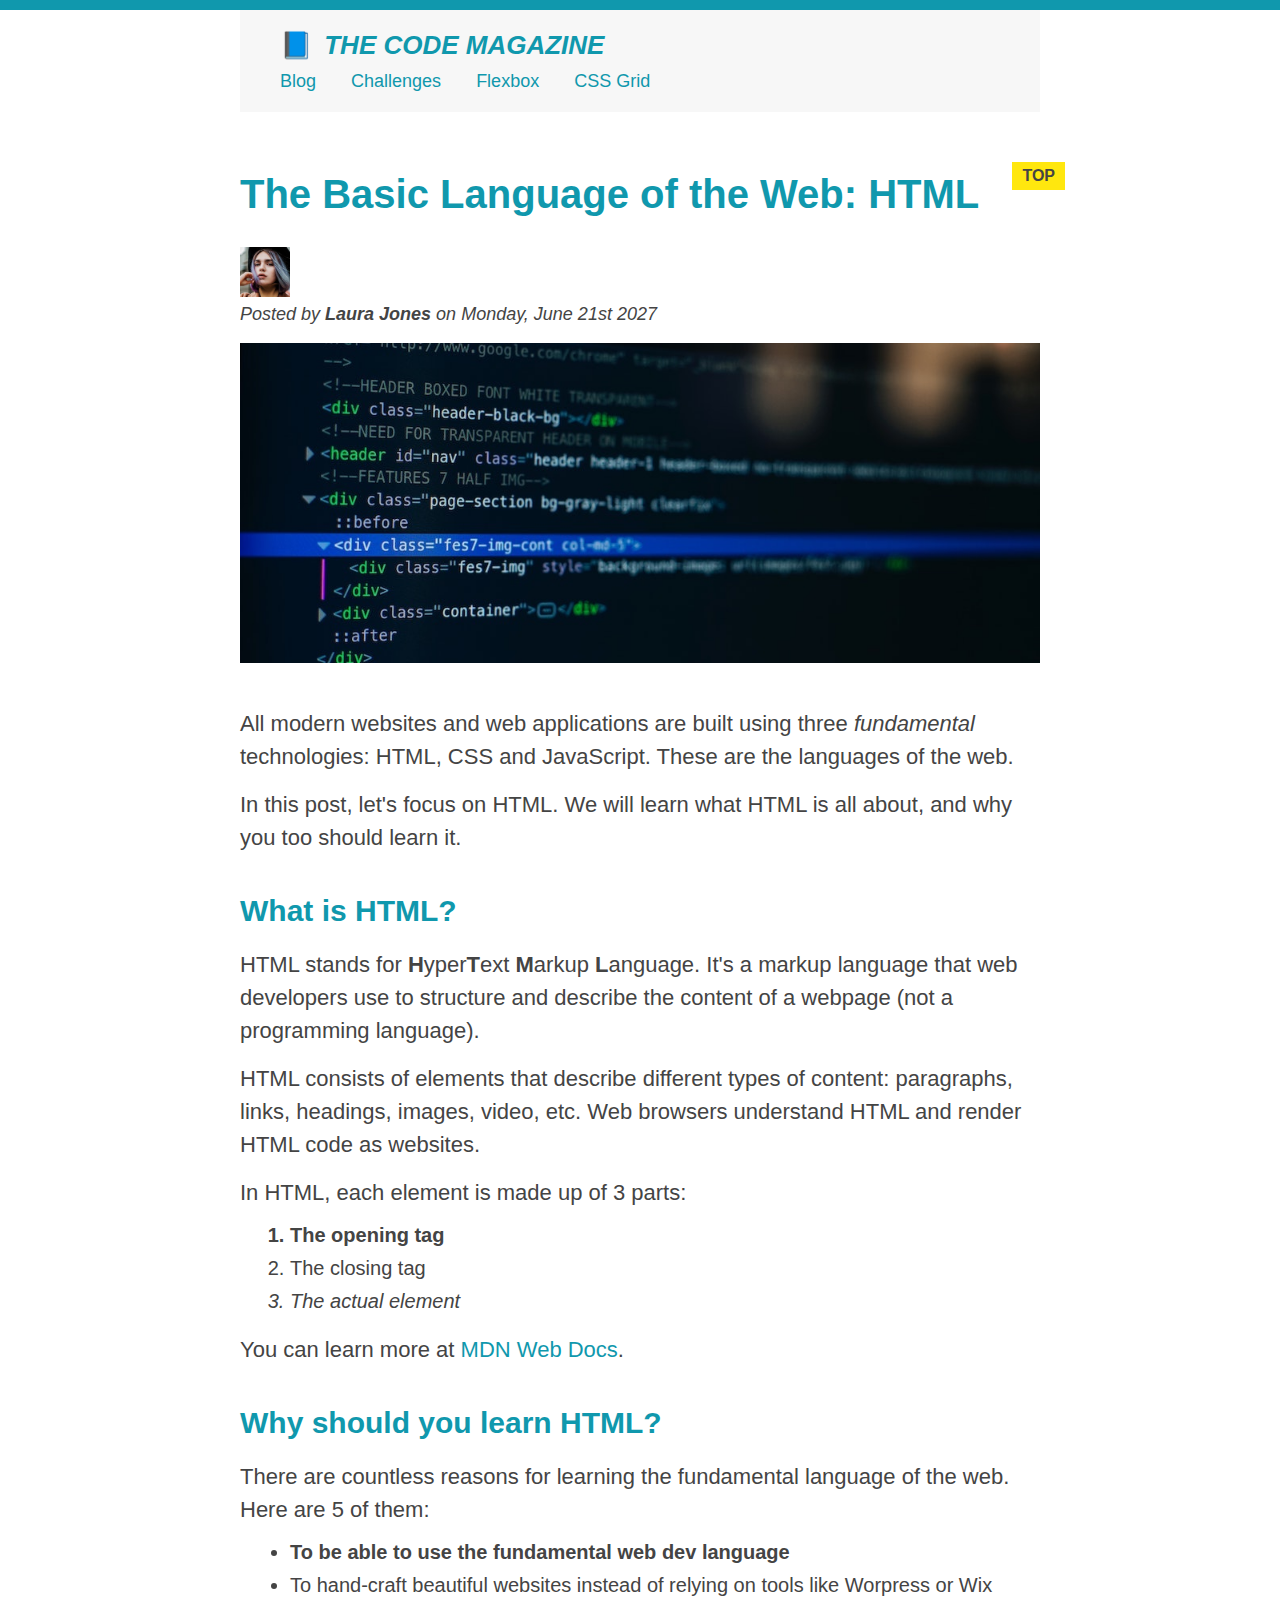
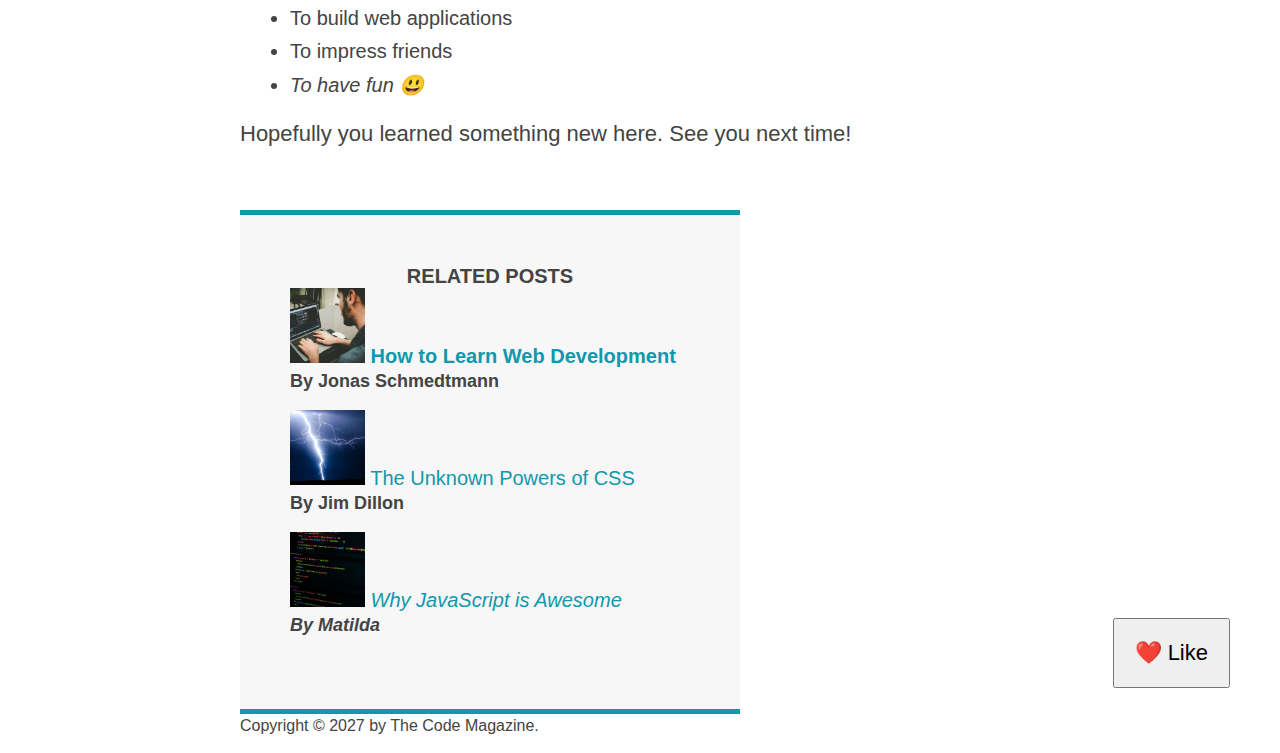
==== 04-CSS-Layouts/index.html @ 6d6813bd "Add starter course files." ====
<!DOCTYPE html>
<html lang="en">
  <head>
    <meta charset="UTF-8" />
    <link href="style.css" rel="stylesheet" />

    <title>The Basic Language of the Web: HTML</title>
  </head>

  <body>
    <!--
    <h1>The Basic Language of the Web: HTML</h1>
    <h2>The Basic Language of the Web: HTML</h2>
    <h3>The Basic Language of the Web: HTML</h3>
    <h4>The Basic Language of the Web: HTML</h4>
    <h5>The Basic Language of the Web: HTML</h5>
    <h6>The Basic Language of the Web: HTML</h6>
    -->

    <div class="container">
      <header class="main-header">
        <h1>📘 The Code Magazine</h1>

        <nav>
          <!-- <strong>This is the navigation</strong> -->
          <a href="blog.html">Blog</a>
          <a href="#">Challenges</a>
          <a href="#">Flexbox</a>
          <a href="#">CSS Grid</a>
        </nav>
      </header>

      <article>
        <header class="post-header">
          <h2>The Basic Language of the Web: HTML</h2>

          <img
            src="img/laura-jones.jpg"
            alt="Headshot of Laura Jones"
            height="50"
            width="50"
          />

          <p id="author">
            Posted by <strong>Laura Jones</strong> on Monday, June 21st 2027
          </p>

          <img
            src="img/post-img.jpg"
            alt="HTML code on a screen"
            width="500"
            height="200"
            class="post-img"
          />
          <button>❤️ Like</button>
        </header>

        <p>
          All modern websites and web applications are built using three
          <em>fundamental</em>
          technologies: HTML, CSS and JavaScript. These are the languages of the
          web.
        </p>

        <p>
          In this post, let's focus on HTML. We will learn what HTML is all
          about, and why you too should learn it.
        </p>

        <h3>What is HTML?</h3>
        <p>
          HTML stands for <strong>H</strong>yper<strong>T</strong>ext
          <strong>M</strong>arkup <strong>L</strong>anguage. It's a markup
          language that web developers use to structure and describe the content
          of a webpage (not a programming language).
        </p>
        <p>
          HTML consists of elements that describe different types of content:
          paragraphs, links, headings, images, video, etc. Web browsers
          understand HTML and render HTML code as websites.
        </p>
        <p>In HTML, each element is made up of 3 parts:</p>

        <ol>
          <li class="first-li">The opening tag</li>
          <li>The closing tag</li>
          <li>The actual element</li>
        </ol>

        <p>
          You can learn more at
          <a
            href="https://developer.mozilla.org/en-US/docs/Web/HTML"
            target="_blank"
            >MDN Web Docs</a
          >.
        </p>

        <h3>Why should you learn HTML?</h3>

        <p>
          There are countless reasons for learning the fundamental language of
          the web. Here are 5 of them:
        </p>

        <ul>
          <li class="first-li">
            To be able to use the fundamental web dev language
          </li>
          <li>
            To hand-craft beautiful websites instead of relying on tools like
            Worpress or Wix
          </li>
          <li>To build web applications</li>
          <li>To impress friends</li>
          <li>To have fun 😃</li>
        </ul>

        <p>Hopefully you learned something new here. See you next time!</p>
      </article>

      <aside>
        <h4>Related posts</h4>

        <ul class="related">
          <li>
            <img
              src="img/related-1.jpg"
              alt="Person programming"
              width="75"
              height="75"
            />
            <a href="#">How to Learn Web Development</a>
            <p class="related-author">By Jonas Schmedtmann</p>
          </li>
          <li>
            <img
              src="img/related-2.jpg"
              alt="Lightning"
              width="75"
              height="75"
            />
            <a href="#">The Unknown Powers of CSS</a>
            <p class="related-author">By Jim Dillon</p>
          </li>
          <li>
            <img
              src="img/related-3.jpg"
              alt="JavaScript code on a screen"
              width="75"
              height="75"
            />
            <a href="#">Why JavaScript is Awesome</a>
            <p class="related-author">By Matilda</p>
          </li>
        </ul>
      </aside>

      <footer>
        <p id="copyright" class="copyright text">
          Copyright &copy; 2027 by The Code Magazine.
        </p>
      </footer>
    </div>
  </body>
</html>
---- 04-CSS-Layouts/style.css ----
* {
  /* border-top: 10px solid #1098ad; */
  margin: 0;
  padding: 0;
}

/* PAGE SECTIONS */
body {
  color: #444;
  font-family: sans-serif;

  border-top: 10px solid #1098ad;
  position: relative;
}

.container {
  width: 800px;
  /* margin-left: auto;
  margin-right: auto; */
  margin: 0 auto;
}

.main-header {
  background-color: #f7f7f7;
  /* padding: 20px;
  padding-left: 40px;
  padding-right: 40px; */
  padding: 20px 40px;
  margin-bottom: 60px;
  /* height: 80px; */
}

nav {
  font-size: 18px;
  /* text-align: center; */
}

article {
  margin-bottom: 60px;
}

.post-header {
  margin-bottom: 40px;
  /* position: relative; */
}

aside {
  background-color: #f7f7f7;
  border-top: 5px solid #1098ad;
  border-bottom: 5px solid #1098ad;
  /* padding-top: 50px;
  padding-bottom: 50px; */
  padding: 50px 0;
  width: 500px;
}

/* SMALLER ELEMENTS */
h1,
h2,
h3 {
  color: #1098ad;
}

h1 {
  font-size: 26px;
  text-transform: uppercase;
  font-style: italic;
}

h2 {
  font-size: 40px;
  margin-bottom: 30px;
}

h3 {
  font-size: 30px;
  margin-bottom: 20px;
  margin-top: 40px;
}

h4 {
  font-size: 20px;
  text-transform: uppercase;
  text-align: center;
}

p {
  font-size: 22px;
  line-height: 1.5;
  margin-bottom: 15px;
}

ul,
ol {
  margin-left: 50px;
  margin-bottom: 20px;
}

li {
  font-size: 20px;
  margin-bottom: 10px;
  /* display: inline; */
}

li:last-child {
  margin-bottom: 0;
}

/* footer p {
  font-size: 16px;
} */

/* article header p {
  font-style: italic;
} */

#author {
  font-style: italic;
  font-size: 18px;
}

#copyright {
  font-size: 16px;
}

.related-author {
  font-size: 18px;
  font-weight: bold;
}

/* ul {
  list-style: none;
} */

.related {
  list-style: none;
}

body {
  /* background-color: orangered; */
}

/* .first-li {
  font-weight: bold;
} */

li:first-child {
  font-weight: bold;
}

li:last-child {
  font-style: italic;
}

li:nth-child(even) {
  /* color: red; */
}

/* Misconception: this won't work! */
article p:first-child {
  color: red;
}

/* Styling links */
a:link {
  color: #1098ad;
  text-decoration: none;
}

a:visited {
  /* color: #777; */
  color: #1098ad;
}

a:hover {
  color: orangered;
  font-weight: bold;
  text-decoration: underline orangered;
}

a:active {
  background-color: black;
  font-style: italic;
}
/* LVHA */

.post-img {
  width: 100%;
  height: auto;
}

nav a:link {
  /* background-color: orangered;
  margin: 20px;
  padding: 20px;

  display: block; */

  margin-right: 30px;
  margin-top: 10px;
  display: inline-block;
}

nav a:link:last-child {
  margin-right: 0;
}

button {
  font-size: 22px;
  padding: 20px;
  cursor: pointer;

  position: absolute;
  /* top: 50px;
  left: 50px; */
  bottom: 50px;
  right: 50px;
}

h1::first-letter {
  font-style: normal;
  margin-right: 5px;
}

h3 + p::first-line {
  /* color: red; */
}

h2 {
  /* background-color: orange; */
  position: relative;
}

h2::before {
  content: "TOP";
  background-color: #ffe70e;
  color: #444;
  font-size: 16px;
  font-weight: bold;
  display: inline-block;
  padding: 5px 10px;
  position: absolute;
  top: -10px;
  right: -25px;
}

/* Resolving conflicts */
/* #copyright {
  color: red;
}

.copyright {
  color: blue;
}

.text {
  color: yellow;
}

footer p {
  color: green !important;
} */

/* nav a:link,
nav p {
  font-size: 18px;
} */
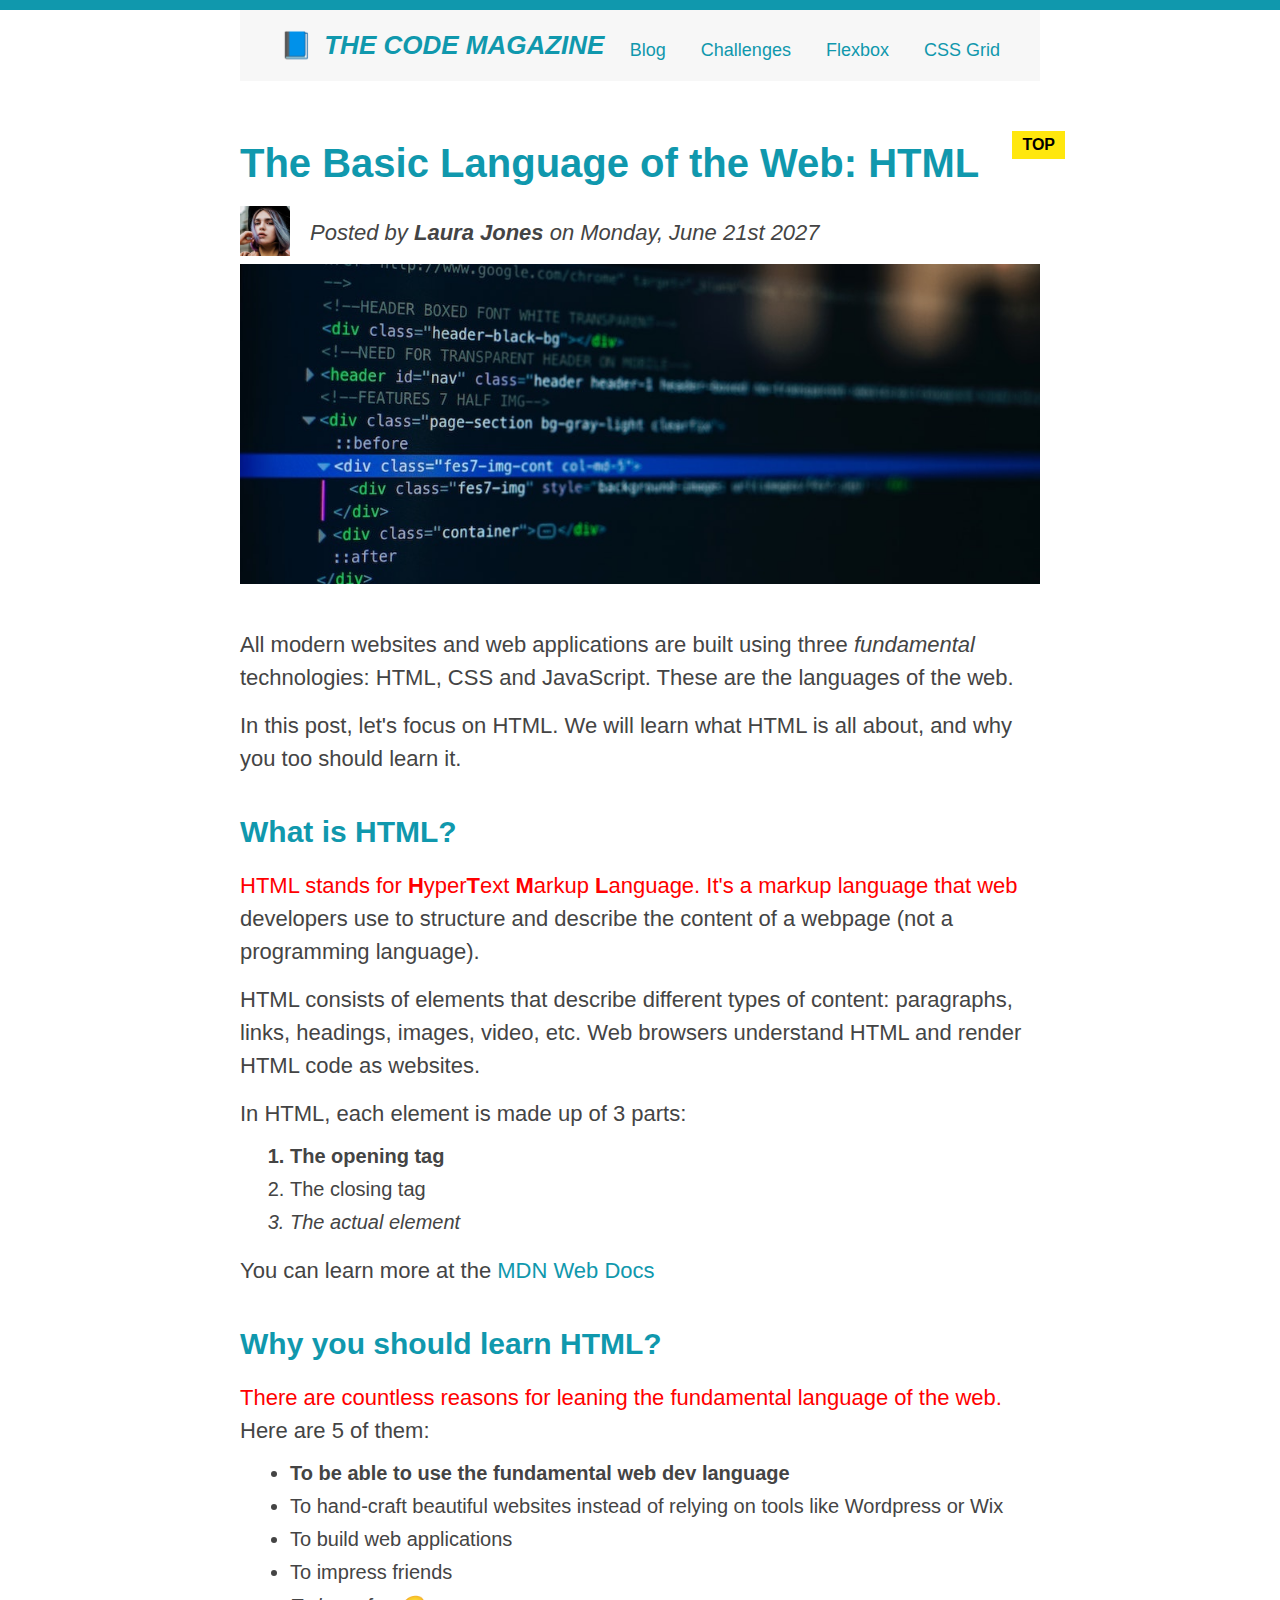
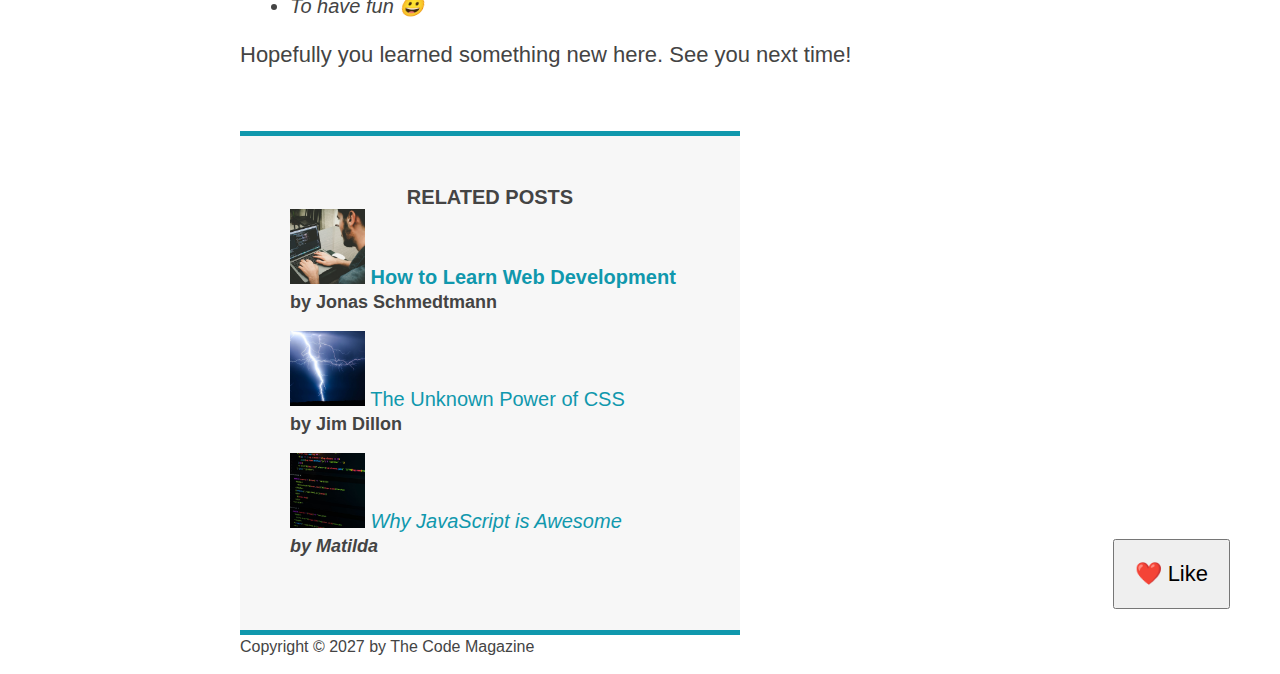
==== commit 672bf7da: "Using and clearing floats" ====
--- a/04-CSS-Layouts/index.html
+++ b/04-CSS-Layouts/index.html
@@ -2,46 +2,35 @@
 <html lang="en">
   <head>
     <meta charset="UTF-8" />
+    <title>The Basic Language of the Web: HTML</title>
     <link href="style.css" rel="stylesheet" />
-
-    <title>The Basic Language of the Web: HTML</title>
   </head>
-
   <body>
-    <!--
-    <h1>The Basic Language of the Web: HTML</h1>
-    <h2>The Basic Language of the Web: HTML</h2>
-    <h3>The Basic Language of the Web: HTML</h3>
-    <h4>The Basic Language of the Web: HTML</h4>
-    <h5>The Basic Language of the Web: HTML</h5>
-    <h6>The Basic Language of the Web: HTML</h6>
-    -->
-
     <div class="container">
-      <header class="main-header">
+      <header class="main-header clearfix">
         <h1>📘 The Code Magazine</h1>
 
         <nav>
-          <!-- <strong>This is the navigation</strong> -->
           <a href="blog.html">Blog</a>
+          <!-- This link goes to no where. Placeholder links. -->
           <a href="#">Challenges</a>
           <a href="#">Flexbox</a>
           <a href="#">CSS Grid</a>
         </nav>
       </header>
-
       <article>
         <header class="post-header">
           <h2>The Basic Language of the Web: HTML</h2>
 
           <img
             src="img/laura-jones.jpg"
-            alt="Headshot of Laura Jones"
+            alt="Photo of Laura Jones"
+            width="50"
             height="50"
-            width="50"
+            class="author-img"
           />
 
-          <p id="author">
+          <p id="author" class="author">
             Posted by <strong>Laura Jones</strong> on Monday, June 21st 2027
           </p>
 
@@ -50,18 +39,16 @@
             alt="HTML code on a screen"
             width="500"
             height="200"
-            class="post-img"
+            class="post-image"
           />
           <button>❤️ Like</button>
         </header>
 
         <p>
           All modern websites and web applications are built using three
-          <em>fundamental</em>
-          technologies: HTML, CSS and JavaScript. These are the languages of the
-          web.
+          <em>fundamental</em> technologies: HTML, CSS and JavaScript. These are
+          the languages of the web.
         </p>
-
         <p>
           In this post, let's focus on HTML. We will learn what HTML is all
           about, and why you too should learn it.
@@ -80,45 +67,41 @@
           understand HTML and render HTML code as websites.
         </p>
         <p>In HTML, each element is made up of 3 parts:</p>
-
         <ol>
-          <li class="first-li">The opening tag</li>
+          <li>The opening tag</li>
           <li>The closing tag</li>
           <li>The actual element</li>
         </ol>
 
         <p>
-          You can learn more at
+          You can learn more at the
           <a
             href="https://developer.mozilla.org/en-US/docs/Web/HTML"
             target="_blank"
             >MDN Web Docs</a
-          >.
+          >
         </p>
 
-        <h3>Why should you learn HTML?</h3>
-
+        <h3>Why you should learn HTML?</h3>
         <p>
-          There are countless reasons for learning the fundamental language of
+          There are countless reasons for leaning the fundamental language of
           the web. Here are 5 of them:
         </p>
-
         <ul>
-          <li class="first-li">
-            To be able to use the fundamental web dev language
-          </li>
+          <li>To be able to use the fundamental web dev language</li>
           <li>
             To hand-craft beautiful websites instead of relying on tools like
-            Worpress or Wix
+            Wordpress or Wix
           </li>
           <li>To build web applications</li>
           <li>To impress friends</li>
-          <li>To have fun 😃</li>
+          <li>To have fun 😀</li>
         </ul>
 
         <p>Hopefully you learned something new here. See you next time!</p>
       </article>
 
+      <!-- This container is used for other info that supplements the main content. -->
       <aside>
         <h4>Related posts</h4>
 
@@ -126,23 +109,25 @@
           <li>
             <img
               src="img/related-1.jpg"
-              alt="Person programming"
+              alt="A person programming"
               width="75"
               height="75"
             />
             <a href="#">How to Learn Web Development</a>
-            <p class="related-author">By Jonas Schmedtmann</p>
+            <p class="related-author">by Jonas Schmedtmann</p>
           </li>
+
           <li>
             <img
               src="img/related-2.jpg"
-              alt="Lightning"
+              alt="Lightning strike"
               width="75"
               height="75"
             />
-            <a href="#">The Unknown Powers of CSS</a>
-            <p class="related-author">By Jim Dillon</p>
+            <a href="#">The Unknown Power of CSS</a>
+            <p class="related-author">by Jim Dillon</p>
           </li>
+
           <li>
             <img
               src="img/related-3.jpg"
@@ -151,15 +136,14 @@
               height="75"
             />
             <a href="#">Why JavaScript is Awesome</a>
-            <p class="related-author">By Matilda</p>
+            <p class="related-author">by Matilda</p>
           </li>
         </ul>
       </aside>
 
+      <!-- Using HTML entity to insert the copyright sign. -->
       <footer>
-        <p id="copyright" class="copyright text">
-          Copyright &copy; 2027 by The Code Magazine.
-        </p>
+        <p id="copyright">Copyright &copy; 2027 by The Code Magazine</p>
       </footer>
     </div>
   </body>
--- a/04-CSS-Layouts/style.css
+++ b/04-CSS-Layouts/style.css
@@ -1,38 +1,31 @@
+/* Global reset */
+/* Setting margins and paddings to of all elements to 0 makes designing very easy */
 * {
-  /* border-top: 10px solid #1098ad; */
   margin: 0;
   padding: 0;
 }
 
-/* PAGE SECTIONS */
+/* Boxes that contain multiple child elements should be at the top */
 body {
   color: #444;
   font-family: sans-serif;
-
   border-top: 10px solid #1098ad;
   position: relative;
 }
 
+nav {
+  font-size: 18px;
+}
+
 .container {
   width: 800px;
-  /* margin-left: auto;
-  margin-right: auto; */
   margin: 0 auto;
 }
 
 .main-header {
   background-color: #f7f7f7;
-  /* padding: 20px;
-  padding-left: 40px;
-  padding-right: 40px; */
   padding: 20px 40px;
   margin-bottom: 60px;
-  /* height: 80px; */
-}
-
-nav {
-  font-size: 18px;
-  /* text-align: center; */
 }
 
 article {
@@ -41,20 +34,17 @@
 
 .post-header {
   margin-bottom: 40px;
-  /* position: relative; */
 }
 
 aside {
   background-color: #f7f7f7;
+  /* Shorthand property: Width Style Color */
   border-top: 5px solid #1098ad;
   border-bottom: 5px solid #1098ad;
-  /* padding-top: 50px;
-  padding-bottom: 50px; */
   padding: 50px 0;
   width: 500px;
 }
 
-/* SMALLER ELEMENTS */
 h1,
 h2,
 h3 {
@@ -69,7 +59,7 @@
 
 h2 {
   font-size: 40px;
-  margin-bottom: 30px;
+  margin-bottom: 20px;
 }
 
 h3 {
@@ -96,106 +86,93 @@
   margin-bottom: 20px;
 }
 
+/* When styling a list, we style on the <li> element instead of <ul> or <ol> elements. */
 li {
   font-size: 20px;
   margin-bottom: 10px;
-  /* display: inline; */
 }
 
 li:last-child {
   margin-bottom: 0;
 }
 
-/* footer p {
-  font-size: 16px;
-} */
-
-/* article header p {
-  font-style: italic;
-} */
-
+/* Using ID selectors. */
 #author {
   font-style: italic;
-  font-size: 18px;
 }
 
 #copyright {
   font-size: 16px;
 }
 
+/* We can only use an ID only once for one element. However,
+* if we use a CLASS, we can use it on many elements. 
+*/
+/* Using CLASS selectors. */
 .related-author {
   font-size: 18px;
   font-weight: bold;
 }
 
-/* ul {
-  list-style: none;
-} */
-
 .related {
   list-style: none;
 }
 
-body {
-  /* background-color: orangered; */
-}
-
-/* .first-li {
-  font-weight: bold;
+/* Pseudo-classes */
+/* Selecting all first child <li> elements */
+li:first-child {
+  font-weight: bold;
+}
+
+/* Selecting all last child <li> elements */
+li:last-child {
+  font-style: italic;
+}
+
+/* Selecting all nth child <li> elements */
+/* li:nth-child(even) {
+  color: red;
 } */
 
-li:first-child {
-  font-weight: bold;
-}
-
-li:last-child {
-  font-style: italic;
-}
-
-li:nth-child(even) {
-  /* color: red; */
-}
-
-/* Misconception: this won't work! */
+/* This pseudo class will only work if <p> is actually the first element 
+ * inside of <article>.
+ */
 article p:first-child {
   color: red;
 }
 
 /* Styling links */
+/* Using links pseudo classes */
+/* Selecting <a> that has href attribute */
 a:link {
   color: #1098ad;
   text-decoration: none;
 }
 
+/* Selecting links that have been visited */
 a:visited {
-  /* color: #777; */
   color: #1098ad;
 }
 
+/* When hovering over a link */
 a:hover {
   color: orangered;
   font-weight: bold;
   text-decoration: underline orangered;
 }
 
+/* When a link is clicked */
 a:active {
   background-color: black;
   font-style: italic;
 }
-/* LVHA */
-
-.post-img {
+
+.post-image {
   width: 100%;
   height: auto;
 }
 
 nav a:link {
-  /* background-color: orangered;
-  margin: 20px;
-  padding: 20px;
-
-  display: block; */
-
   margin-right: 30px;
   margin-top: 10px;
   display: inline-block;
@@ -205,36 +182,37 @@
   margin-right: 0;
 }
 
+/* Absolute positioning */
 button {
   font-size: 22px;
   padding: 20px;
   cursor: pointer;
 
   position: absolute;
-  /* top: 50px;
-  left: 50px; */
   bottom: 50px;
   right: 50px;
 }
 
+/* Pseudo-elements */
 h1::first-letter {
   font-style: normal;
   margin-right: 5px;
 }
 
+/* Adjacent sibling selector */
 h3 + p::first-line {
-  /* color: red; */
+  color: red;
 }
 
 h2 {
-  /* background-color: orange; */
   position: relative;
 }
 
-h2::before {
+/* Add new element after the selected element */
+h2::after {
   content: "TOP";
   background-color: #ffe70e;
-  color: #444;
+  color: #000;
   font-size: 16px;
   font-weight: bold;
   display: inline-block;
@@ -244,24 +222,34 @@
   right: -25px;
 }
 
-/* Resolving conflicts */
-/* #copyright {
-  color: red;
-}
-
-.copyright {
-  color: blue;
-}
-
-.text {
-  color: yellow;
-}
-
-footer p {
-  color: green !important;
-} */
-
-/* nav a:link,
-nav p {
-  font-size: 18px;
-} */
+/* FLOATS */
+.author-img {
+  float: left;
+}
+
+.author {
+  float: left;
+  margin-top: 10px;
+  margin-left: 20px;
+}
+
+h1 {
+  float: left;
+}
+
+nav {
+  float: right;
+}
+
+/* Clearing floats */
+/* Clear float using an empty div */
+.clear {
+  clear: both;
+}
+
+/* Clear float using a class */
+.clearfix::after {
+  clear: both;
+  content: "";
+  display: block;
+}
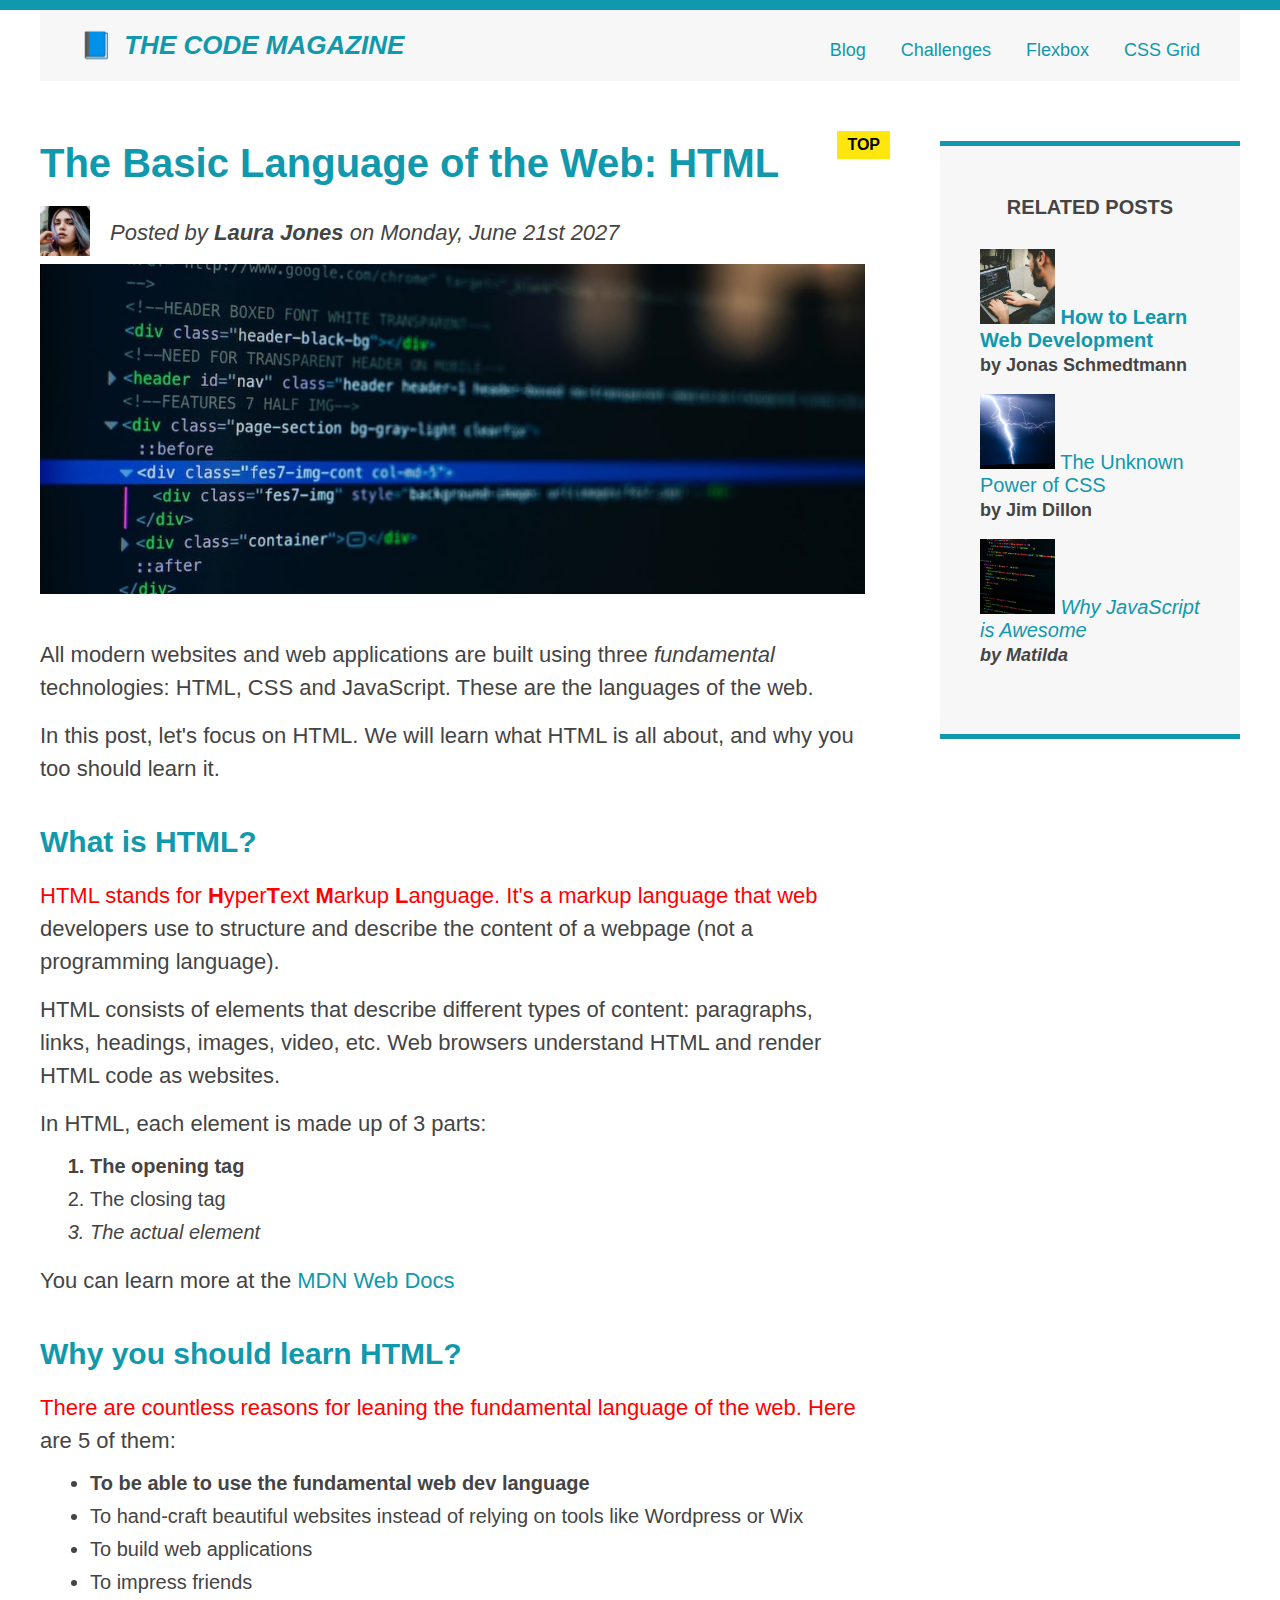
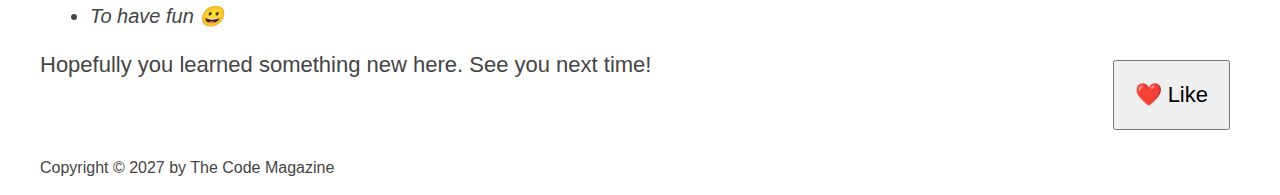
==== commit 50e2a070: "Using flexbox" ====
--- a/04-CSS-Layouts/index.html
+++ b/04-CSS-Layouts/index.html
@@ -14,8 +14,8 @@
           <a href="blog.html">Blog</a>
           <!-- This link goes to no where. Placeholder links. -->
           <a href="#">Challenges</a>
-          <a href="#">Flexbox</a>
-          <a href="#">CSS Grid</a>
+          <a href="flexbox.html">Flexbox</a>
+          <a href="css-grid.html">CSS Grid</a>
         </nav>
       </header>
       <article>
--- a/04-CSS-Layouts/style.css
+++ b/04-CSS-Layouts/style.css
@@ -3,6 +3,7 @@
 * {
   margin: 0;
   padding: 0;
+  box-sizing: border-box;
 }
 
 /* Boxes that contain multiple child elements should be at the top */
@@ -18,7 +19,7 @@
 }
 
 .container {
-  width: 800px;
+  width: 1200px;
   margin: 0 auto;
 }
 
@@ -41,8 +42,7 @@
   /* Shorthand property: Width Style Color */
   border-top: 5px solid #1098ad;
   border-bottom: 5px solid #1098ad;
-  padding: 50px 0;
-  width: 500px;
+  padding: 50px 40px;
 }
 
 h1,
@@ -72,6 +72,7 @@
   font-size: 20px;
   text-transform: uppercase;
   text-align: center;
+  margin-bottom: 30px;
 }
 
 p {
@@ -116,6 +117,7 @@
 
 .related {
   list-style: none;
+  margin: 0;
 }
 
 /* Pseudo-classes */
@@ -253,3 +255,17 @@
   content: "";
   display: block;
 }
+
+article {
+  width: 825px;
+  float: left;
+}
+
+aside {
+  width: 300px;
+  float: right;
+}
+
+footer {
+  clear: both;
+}
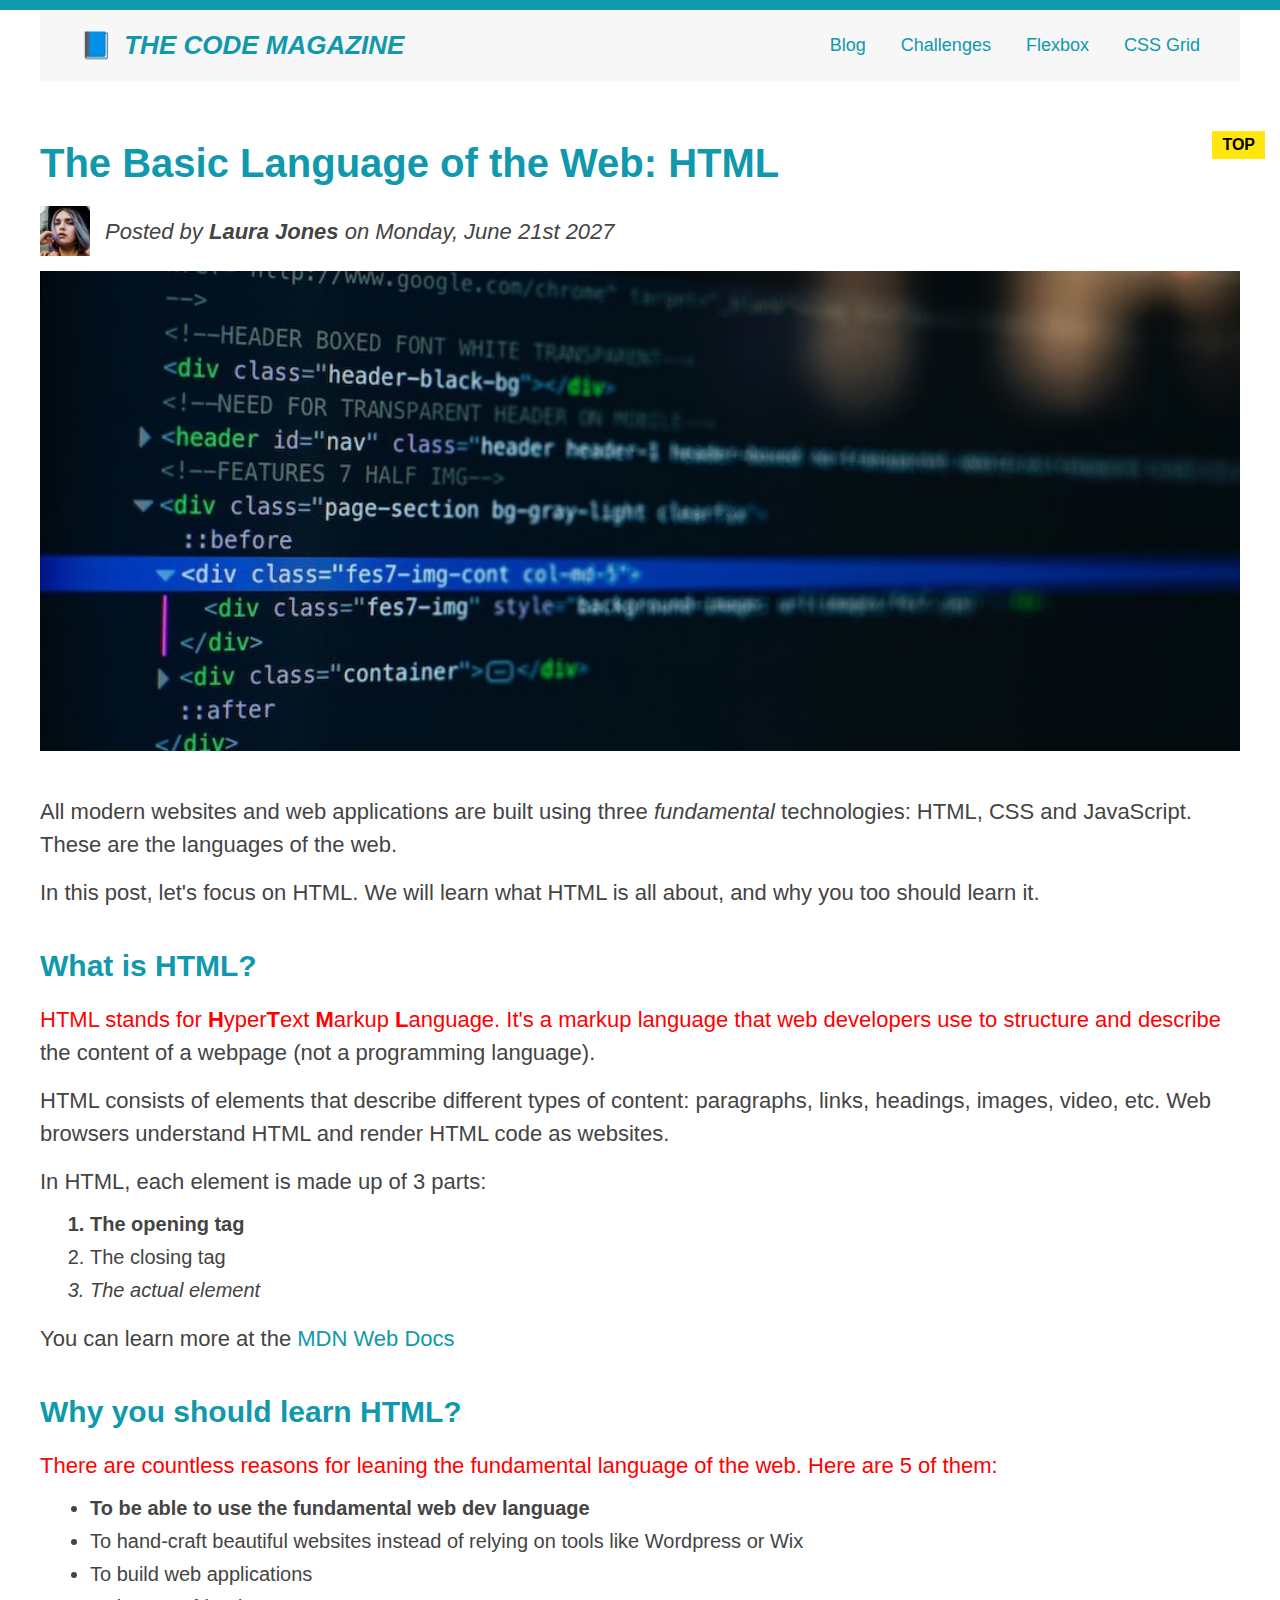
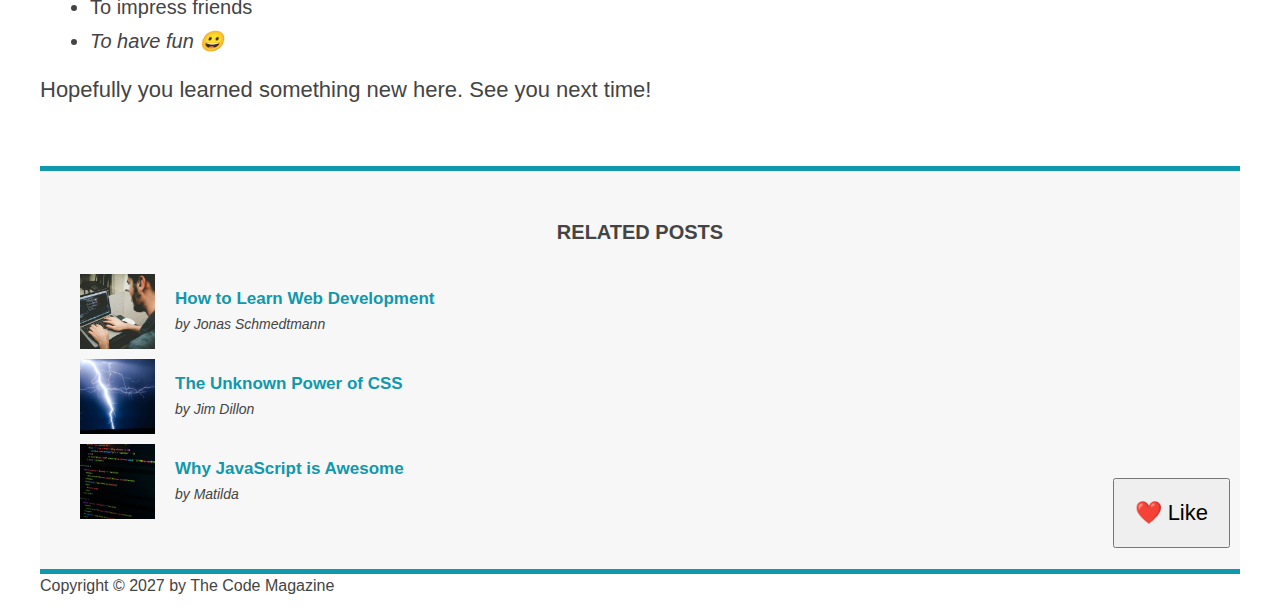
==== commit 32a7d5fa: "Using flexbox on small components" ====
--- a/04-CSS-Layouts/index.html
+++ b/04-CSS-Layouts/index.html
@@ -22,17 +22,19 @@
         <header class="post-header">
           <h2>The Basic Language of the Web: HTML</h2>
 
-          <img
-            src="img/laura-jones.jpg"
-            alt="Photo of Laura Jones"
-            width="50"
-            height="50"
-            class="author-img"
-          />
+          <div class="author-box">
+            <img
+              src="img/laura-jones.jpg"
+              alt="Photo of Laura Jones"
+              width="50"
+              height="50"
+              class="author-img"
+            />
 
-          <p id="author" class="author">
-            Posted by <strong>Laura Jones</strong> on Monday, June 21st 2027
-          </p>
+            <p id="author" class="author">
+              Posted by <strong>Laura Jones</strong> on Monday, June 21st 2027
+            </p>
+          </div>
 
           <img
             src="img/post-img.jpg"
@@ -106,37 +108,43 @@
         <h4>Related posts</h4>
 
         <ul class="related">
-          <li>
+          <li class="related-post">
             <img
               src="img/related-1.jpg"
               alt="A person programming"
               width="75"
               height="75"
             />
-            <a href="#">How to Learn Web Development</a>
-            <p class="related-author">by Jonas Schmedtmann</p>
+            <div>
+              <a href="#" class="related-link">How to Learn Web Development</a>
+              <p class="related-author">by Jonas Schmedtmann</p>
+            </div>
           </li>
 
-          <li>
+          <li class="related-post">
             <img
               src="img/related-2.jpg"
               alt="Lightning strike"
               width="75"
               height="75"
             />
-            <a href="#">The Unknown Power of CSS</a>
-            <p class="related-author">by Jim Dillon</p>
+            <div>
+              <a href="#" class="related-link">The Unknown Power of CSS</a>
+              <p class="related-author">by Jim Dillon</p>
+            </div>
           </li>
 
-          <li>
+          <li class="related-post">
             <img
               src="img/related-3.jpg"
               alt="JavaScript code on a screen"
               width="75"
               height="75"
             />
-            <a href="#">Why JavaScript is Awesome</a>
-            <p class="related-author">by Matilda</p>
+            <div>
+              <a href="#" class="related-link">Why JavaScript is Awesome</a>
+              <p class="related-author">by Matilda</p>
+            </div>
           </li>
         </ul>
       </aside>
--- a/04-CSS-Layouts/style.css
+++ b/04-CSS-Layouts/style.css
@@ -176,7 +176,6 @@
 
 nav a:link {
   margin-right: 30px;
-  margin-top: 10px;
   display: inline-block;
 }
 
@@ -224,48 +223,42 @@
   right: -25px;
 }
 
-/* FLOATS */
-.author-img {
-  float: left;
+/* FLEXBOX */
+.main-header {
+  display: flex;
+  align-items: center;
+  /* Push each items to one side if only two elements */
+  justify-content: space-between;
+}
+
+.author-box {
+  display: flex;
+  align-items: center;
+  margin-bottom: 15px;
 }
 
 .author {
-  float: left;
-  margin-top: 10px;
-  margin-left: 20px;
-}
-
-h1 {
-  float: left;
-}
-
-nav {
-  float: right;
-}
-
-/* Clearing floats */
-/* Clear float using an empty div */
-.clear {
-  clear: both;
-}
-
-/* Clear float using a class */
-.clearfix::after {
-  clear: both;
-  content: "";
+  margin-bottom: 0;
+  margin-left: 15px;
+}
+
+.related-post {
+  display: flex;
+  align-items: center;
+  gap: 20px;
+}
+
+.related-link:link {
+  font-size: 17px;
+  font-weight: bold;
+  font-style: normal;
   display: block;
-}
-
-article {
-  width: 825px;
-  float: left;
-}
-
-aside {
-  width: 300px;
-  float: right;
-}
-
-footer {
-  clear: both;
-}
+  margin-bottom: 5px;
+}
+
+.related-author {
+  margin-bottom: 0;
+  font-size: 14px;
+  font-weight: normal;
+  font-style: italic;
+}
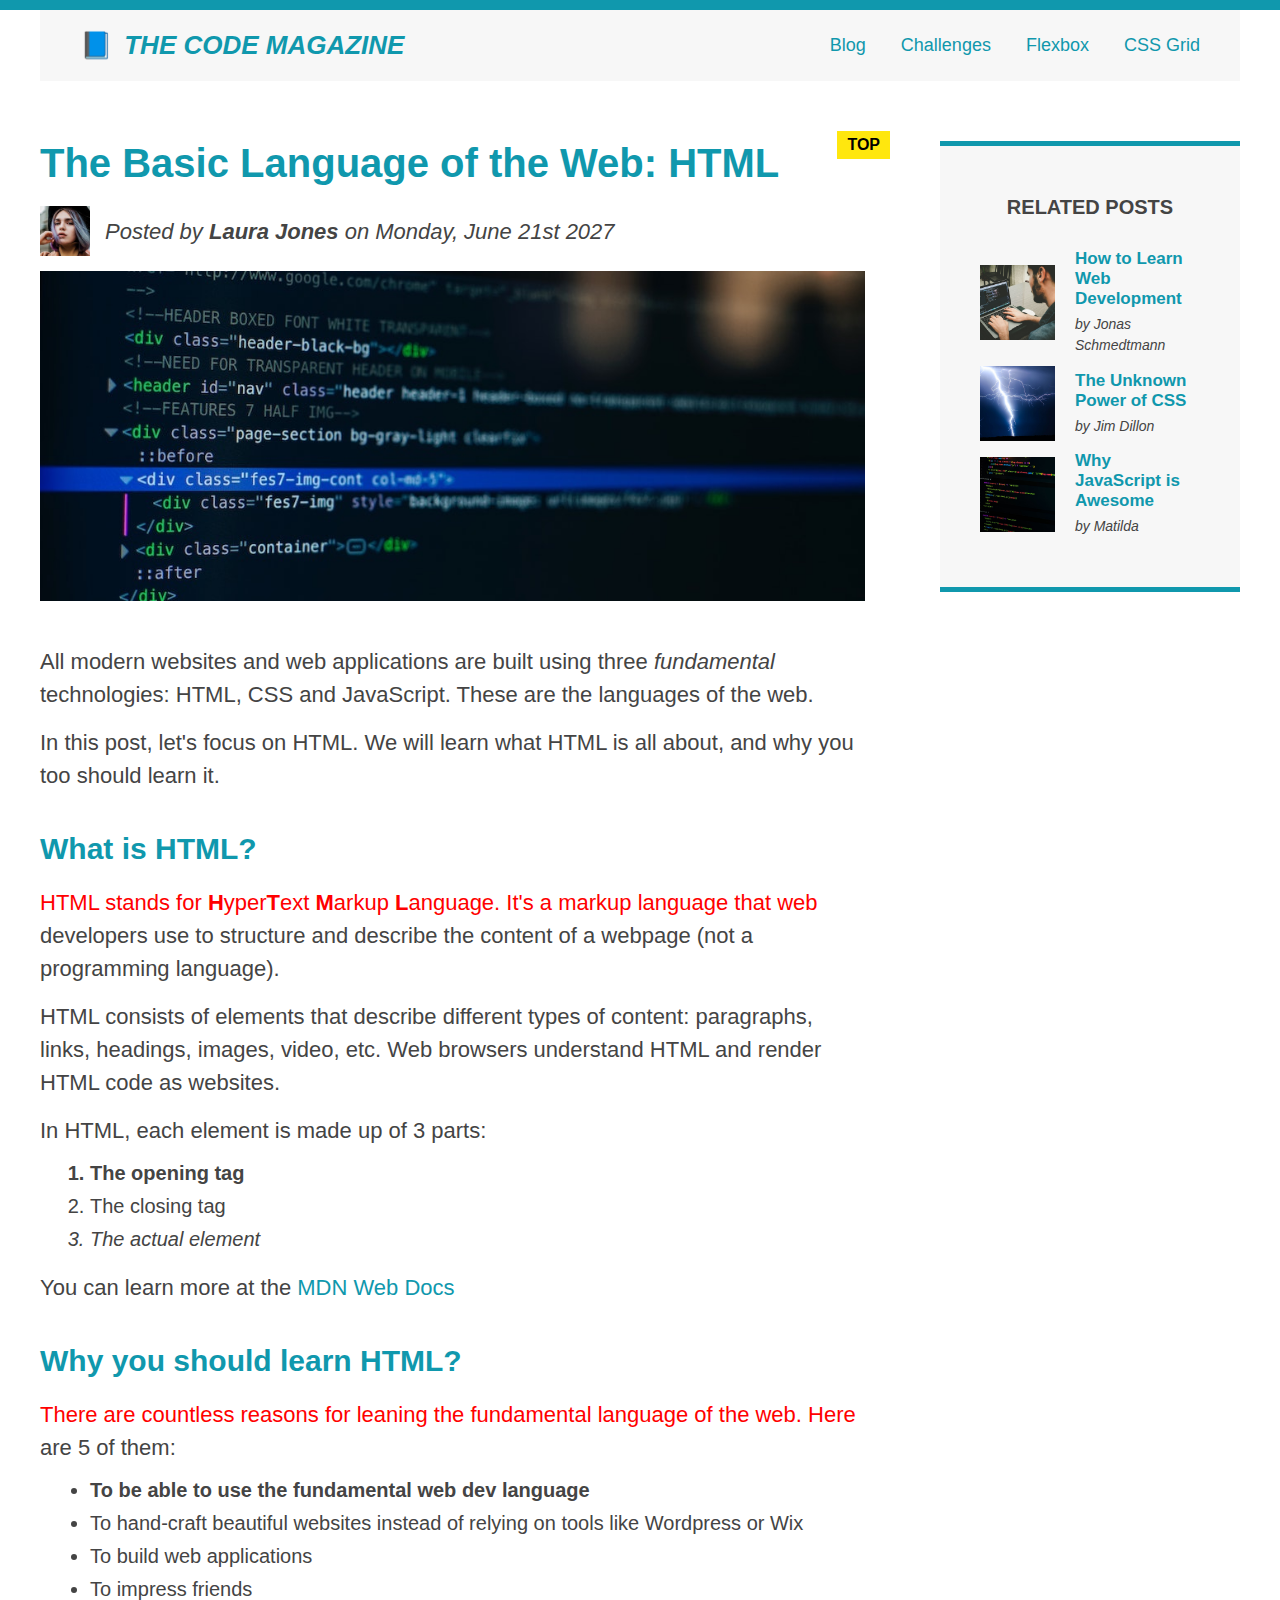
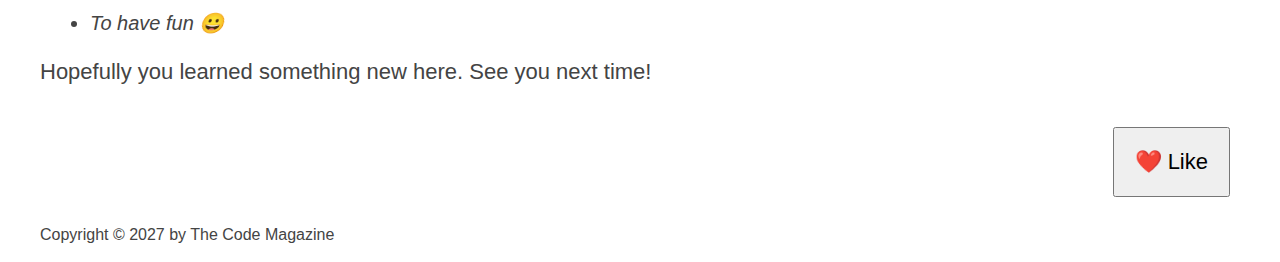
==== commit 4f841181: "Simple flexbox layout" ====
--- a/04-CSS-Layouts/index.html
+++ b/04-CSS-Layouts/index.html
@@ -18,137 +18,141 @@
           <a href="css-grid.html">CSS Grid</a>
         </nav>
       </header>
-      <article>
-        <header class="post-header">
-          <h2>The Basic Language of the Web: HTML</h2>
 
-          <div class="author-box">
+      <div class="row">
+        <article>
+          <header class="post-header">
+            <h2>The Basic Language of the Web: HTML</h2>
+
+            <div class="author-box">
+              <img
+                src="img/laura-jones.jpg"
+                alt="Photo of Laura Jones"
+                width="50"
+                height="50"
+                class="author-img"
+              />
+
+              <p id="author" class="author">
+                Posted by <strong>Laura Jones</strong> on Monday, June 21st 2027
+              </p>
+            </div>
+
             <img
-              src="img/laura-jones.jpg"
-              alt="Photo of Laura Jones"
-              width="50"
-              height="50"
-              class="author-img"
+              src="img/post-img.jpg"
+              alt="HTML code on a screen"
+              width="500"
+              height="200"
+              class="post-image"
             />
+            <button>❤️ Like</button>
+          </header>
 
-            <p id="author" class="author">
-              Posted by <strong>Laura Jones</strong> on Monday, June 21st 2027
-            </p>
-          </div>
+          <p>
+            All modern websites and web applications are built using three
+            <em>fundamental</em> technologies: HTML, CSS and JavaScript. These
+            are the languages of the web.
+          </p>
+          <p>
+            In this post, let's focus on HTML. We will learn what HTML is all
+            about, and why you too should learn it.
+          </p>
 
-          <img
-            src="img/post-img.jpg"
-            alt="HTML code on a screen"
-            width="500"
-            height="200"
-            class="post-image"
-          />
-          <button>❤️ Like</button>
-        </header>
+          <h3>What is HTML?</h3>
+          <p>
+            HTML stands for <strong>H</strong>yper<strong>T</strong>ext
+            <strong>M</strong>arkup <strong>L</strong>anguage. It's a markup
+            language that web developers use to structure and describe the
+            content of a webpage (not a programming language).
+          </p>
+          <p>
+            HTML consists of elements that describe different types of content:
+            paragraphs, links, headings, images, video, etc. Web browsers
+            understand HTML and render HTML code as websites.
+          </p>
+          <p>In HTML, each element is made up of 3 parts:</p>
+          <ol>
+            <li>The opening tag</li>
+            <li>The closing tag</li>
+            <li>The actual element</li>
+          </ol>
 
-        <p>
-          All modern websites and web applications are built using three
-          <em>fundamental</em> technologies: HTML, CSS and JavaScript. These are
-          the languages of the web.
-        </p>
-        <p>
-          In this post, let's focus on HTML. We will learn what HTML is all
-          about, and why you too should learn it.
-        </p>
+          <p>
+            You can learn more at the
+            <a
+              href="https://developer.mozilla.org/en-US/docs/Web/HTML"
+              target="_blank"
+              >MDN Web Docs</a
+            >
+          </p>
 
-        <h3>What is HTML?</h3>
-        <p>
-          HTML stands for <strong>H</strong>yper<strong>T</strong>ext
-          <strong>M</strong>arkup <strong>L</strong>anguage. It's a markup
-          language that web developers use to structure and describe the content
-          of a webpage (not a programming language).
-        </p>
-        <p>
-          HTML consists of elements that describe different types of content:
-          paragraphs, links, headings, images, video, etc. Web browsers
-          understand HTML and render HTML code as websites.
-        </p>
-        <p>In HTML, each element is made up of 3 parts:</p>
-        <ol>
-          <li>The opening tag</li>
-          <li>The closing tag</li>
-          <li>The actual element</li>
-        </ol>
+          <h3>Why you should learn HTML?</h3>
+          <p>
+            There are countless reasons for leaning the fundamental language of
+            the web. Here are 5 of them:
+          </p>
+          <ul>
+            <li>To be able to use the fundamental web dev language</li>
+            <li>
+              To hand-craft beautiful websites instead of relying on tools like
+              Wordpress or Wix
+            </li>
+            <li>To build web applications</li>
+            <li>To impress friends</li>
+            <li>To have fun 😀</li>
+          </ul>
 
-        <p>
-          You can learn more at the
-          <a
-            href="https://developer.mozilla.org/en-US/docs/Web/HTML"
-            target="_blank"
-            >MDN Web Docs</a
-          >
-        </p>
+          <p>Hopefully you learned something new here. See you next time!</p>
+        </article>
 
-        <h3>Why you should learn HTML?</h3>
-        <p>
-          There are countless reasons for leaning the fundamental language of
-          the web. Here are 5 of them:
-        </p>
-        <ul>
-          <li>To be able to use the fundamental web dev language</li>
-          <li>
-            To hand-craft beautiful websites instead of relying on tools like
-            Wordpress or Wix
-          </li>
-          <li>To build web applications</li>
-          <li>To impress friends</li>
-          <li>To have fun 😀</li>
-        </ul>
+        <!-- This container is used for other info that supplements the main content. -->
+        <aside>
+          <h4>Related posts</h4>
 
-        <p>Hopefully you learned something new here. See you next time!</p>
-      </article>
+          <ul class="related">
+            <li class="related-post">
+              <img
+                src="img/related-1.jpg"
+                alt="A person programming"
+                width="75"
+                height="75"
+              />
+              <div>
+                <a href="#" class="related-link"
+                  >How to Learn Web Development</a
+                >
+                <p class="related-author">by Jonas Schmedtmann</p>
+              </div>
+            </li>
 
-      <!-- This container is used for other info that supplements the main content. -->
-      <aside>
-        <h4>Related posts</h4>
+            <li class="related-post">
+              <img
+                src="img/related-2.jpg"
+                alt="Lightning strike"
+                width="75"
+                height="75"
+              />
+              <div>
+                <a href="#" class="related-link">The Unknown Power of CSS</a>
+                <p class="related-author">by Jim Dillon</p>
+              </div>
+            </li>
 
-        <ul class="related">
-          <li class="related-post">
-            <img
-              src="img/related-1.jpg"
-              alt="A person programming"
-              width="75"
-              height="75"
-            />
-            <div>
-              <a href="#" class="related-link">How to Learn Web Development</a>
-              <p class="related-author">by Jonas Schmedtmann</p>
-            </div>
-          </li>
-
-          <li class="related-post">
-            <img
-              src="img/related-2.jpg"
-              alt="Lightning strike"
-              width="75"
-              height="75"
-            />
-            <div>
-              <a href="#" class="related-link">The Unknown Power of CSS</a>
-              <p class="related-author">by Jim Dillon</p>
-            </div>
-          </li>
-
-          <li class="related-post">
-            <img
-              src="img/related-3.jpg"
-              alt="JavaScript code on a screen"
-              width="75"
-              height="75"
-            />
-            <div>
-              <a href="#" class="related-link">Why JavaScript is Awesome</a>
-              <p class="related-author">by Matilda</p>
-            </div>
-          </li>
-        </ul>
-      </aside>
-
+            <li class="related-post">
+              <img
+                src="img/related-3.jpg"
+                alt="JavaScript code on a screen"
+                width="75"
+                height="75"
+              />
+              <div>
+                <a href="#" class="related-link">Why JavaScript is Awesome</a>
+                <p class="related-author">by Matilda</p>
+              </div>
+            </li>
+          </ul>
+        </aside>
+      </div>
       <!-- Using HTML entity to insert the copyright sign. -->
       <footer>
         <p id="copyright">Copyright &copy; 2027 by The Code Magazine</p>
--- a/04-CSS-Layouts/style.css
+++ b/04-CSS-Layouts/style.css
@@ -262,3 +262,18 @@
   font-weight: normal;
   font-style: italic;
 }
+
+.row {
+  display: flex;
+  align-items: flex-start;
+  gap: 75px;
+  margin-bottom: 60px;
+}
+
+article {
+  flex: 0 0 825px;
+}
+
+aside {
+  flex: 0 0 300px;
+}
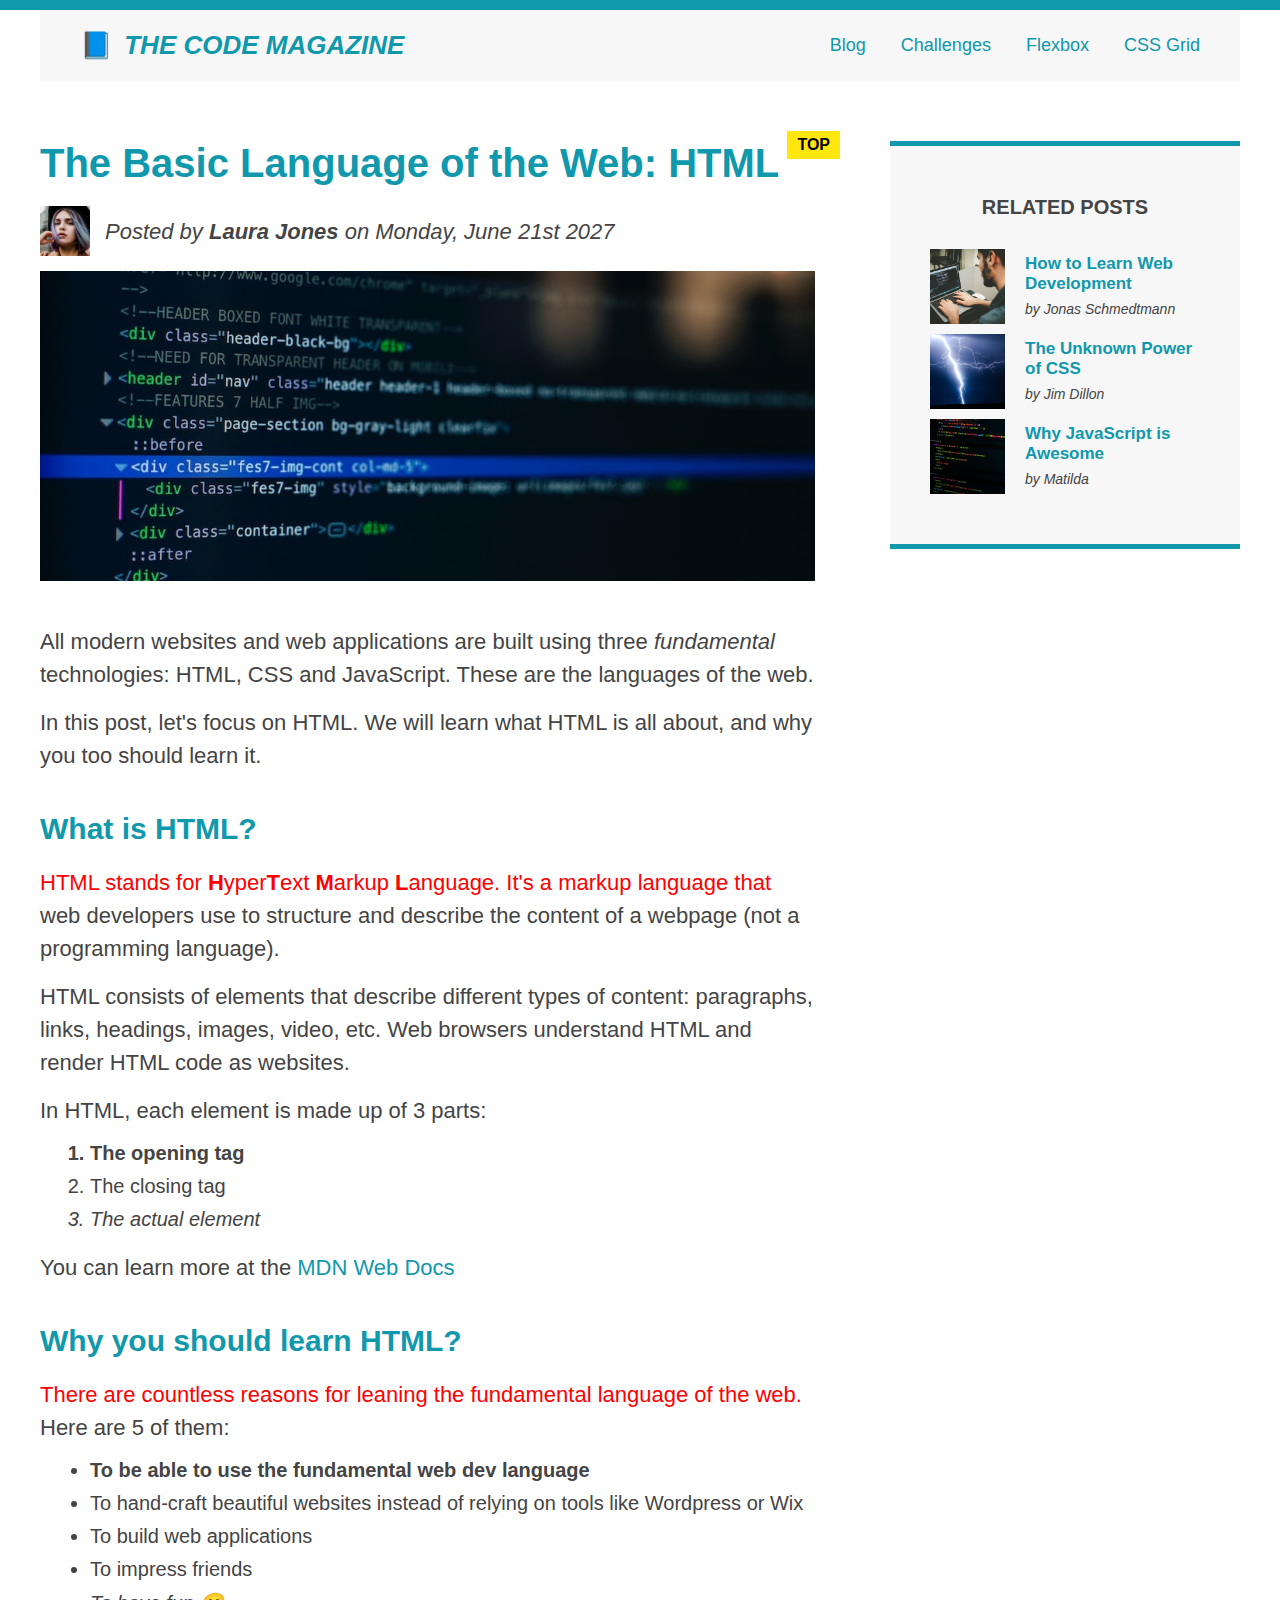
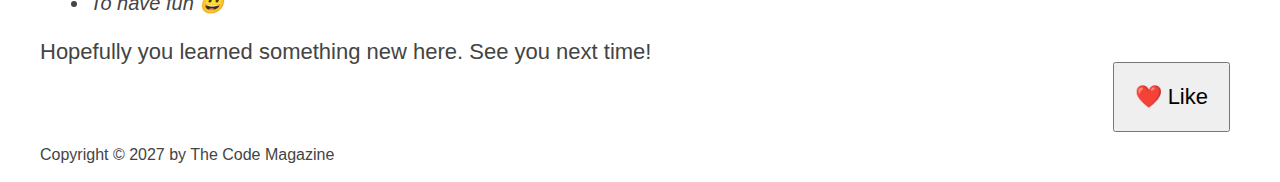
==== commit f5721b93: "Simple css grid layout" ====
--- a/04-CSS-Layouts/index.html
+++ b/04-CSS-Layouts/index.html
@@ -19,140 +19,137 @@
         </nav>
       </header>
 
-      <div class="row">
-        <article>
-          <header class="post-header">
-            <h2>The Basic Language of the Web: HTML</h2>
+      <article>
+        <header class="post-header">
+          <h2>The Basic Language of the Web: HTML</h2>
 
-            <div class="author-box">
-              <img
-                src="img/laura-jones.jpg"
-                alt="Photo of Laura Jones"
-                width="50"
-                height="50"
-                class="author-img"
-              />
+          <div class="author-box">
+            <img
+              src="img/laura-jones.jpg"
+              alt="Photo of Laura Jones"
+              width="50"
+              height="50"
+              class="author-img"
+            />
 
-              <p id="author" class="author">
-                Posted by <strong>Laura Jones</strong> on Monday, June 21st 2027
-              </p>
+            <p id="author" class="author">
+              Posted by <strong>Laura Jones</strong> on Monday, June 21st 2027
+            </p>
+          </div>
+
+          <img
+            src="img/post-img.jpg"
+            alt="HTML code on a screen"
+            width="500"
+            height="200"
+            class="post-image"
+          />
+          <button>❤️ Like</button>
+        </header>
+
+        <p>
+          All modern websites and web applications are built using three
+          <em>fundamental</em> technologies: HTML, CSS and JavaScript. These are
+          the languages of the web.
+        </p>
+        <p>
+          In this post, let's focus on HTML. We will learn what HTML is all
+          about, and why you too should learn it.
+        </p>
+
+        <h3>What is HTML?</h3>
+        <p>
+          HTML stands for <strong>H</strong>yper<strong>T</strong>ext
+          <strong>M</strong>arkup <strong>L</strong>anguage. It's a markup
+          language that web developers use to structure and describe the content
+          of a webpage (not a programming language).
+        </p>
+        <p>
+          HTML consists of elements that describe different types of content:
+          paragraphs, links, headings, images, video, etc. Web browsers
+          understand HTML and render HTML code as websites.
+        </p>
+        <p>In HTML, each element is made up of 3 parts:</p>
+        <ol>
+          <li>The opening tag</li>
+          <li>The closing tag</li>
+          <li>The actual element</li>
+        </ol>
+
+        <p>
+          You can learn more at the
+          <a
+            href="https://developer.mozilla.org/en-US/docs/Web/HTML"
+            target="_blank"
+            >MDN Web Docs</a
+          >
+        </p>
+
+        <h3>Why you should learn HTML?</h3>
+        <p>
+          There are countless reasons for leaning the fundamental language of
+          the web. Here are 5 of them:
+        </p>
+        <ul>
+          <li>To be able to use the fundamental web dev language</li>
+          <li>
+            To hand-craft beautiful websites instead of relying on tools like
+            Wordpress or Wix
+          </li>
+          <li>To build web applications</li>
+          <li>To impress friends</li>
+          <li>To have fun 😀</li>
+        </ul>
+
+        <p>Hopefully you learned something new here. See you next time!</p>
+      </article>
+
+      <!-- This container is used for other info that supplements the main content. -->
+      <aside>
+        <h4>Related posts</h4>
+
+        <ul class="related">
+          <li class="related-post">
+            <img
+              src="img/related-1.jpg"
+              alt="A person programming"
+              width="75"
+              height="75"
+            />
+            <div>
+              <a href="#" class="related-link">How to Learn Web Development</a>
+              <p class="related-author">by Jonas Schmedtmann</p>
             </div>
+          </li>
 
+          <li class="related-post">
             <img
-              src="img/post-img.jpg"
-              alt="HTML code on a screen"
-              width="500"
-              height="200"
-              class="post-image"
+              src="img/related-2.jpg"
+              alt="Lightning strike"
+              width="75"
+              height="75"
             />
-            <button>❤️ Like</button>
-          </header>
+            <div>
+              <a href="#" class="related-link">The Unknown Power of CSS</a>
+              <p class="related-author">by Jim Dillon</p>
+            </div>
+          </li>
 
-          <p>
-            All modern websites and web applications are built using three
-            <em>fundamental</em> technologies: HTML, CSS and JavaScript. These
-            are the languages of the web.
-          </p>
-          <p>
-            In this post, let's focus on HTML. We will learn what HTML is all
-            about, and why you too should learn it.
-          </p>
+          <li class="related-post">
+            <img
+              src="img/related-3.jpg"
+              alt="JavaScript code on a screen"
+              width="75"
+              height="75"
+            />
+            <div>
+              <a href="#" class="related-link">Why JavaScript is Awesome</a>
+              <p class="related-author">by Matilda</p>
+            </div>
+          </li>
+        </ul>
+      </aside>
 
-          <h3>What is HTML?</h3>
-          <p>
-            HTML stands for <strong>H</strong>yper<strong>T</strong>ext
-            <strong>M</strong>arkup <strong>L</strong>anguage. It's a markup
-            language that web developers use to structure and describe the
-            content of a webpage (not a programming language).
-          </p>
-          <p>
-            HTML consists of elements that describe different types of content:
-            paragraphs, links, headings, images, video, etc. Web browsers
-            understand HTML and render HTML code as websites.
-          </p>
-          <p>In HTML, each element is made up of 3 parts:</p>
-          <ol>
-            <li>The opening tag</li>
-            <li>The closing tag</li>
-            <li>The actual element</li>
-          </ol>
-
-          <p>
-            You can learn more at the
-            <a
-              href="https://developer.mozilla.org/en-US/docs/Web/HTML"
-              target="_blank"
-              >MDN Web Docs</a
-            >
-          </p>
-
-          <h3>Why you should learn HTML?</h3>
-          <p>
-            There are countless reasons for leaning the fundamental language of
-            the web. Here are 5 of them:
-          </p>
-          <ul>
-            <li>To be able to use the fundamental web dev language</li>
-            <li>
-              To hand-craft beautiful websites instead of relying on tools like
-              Wordpress or Wix
-            </li>
-            <li>To build web applications</li>
-            <li>To impress friends</li>
-            <li>To have fun 😀</li>
-          </ul>
-
-          <p>Hopefully you learned something new here. See you next time!</p>
-        </article>
-
-        <!-- This container is used for other info that supplements the main content. -->
-        <aside>
-          <h4>Related posts</h4>
-
-          <ul class="related">
-            <li class="related-post">
-              <img
-                src="img/related-1.jpg"
-                alt="A person programming"
-                width="75"
-                height="75"
-              />
-              <div>
-                <a href="#" class="related-link"
-                  >How to Learn Web Development</a
-                >
-                <p class="related-author">by Jonas Schmedtmann</p>
-              </div>
-            </li>
-
-            <li class="related-post">
-              <img
-                src="img/related-2.jpg"
-                alt="Lightning strike"
-                width="75"
-                height="75"
-              />
-              <div>
-                <a href="#" class="related-link">The Unknown Power of CSS</a>
-                <p class="related-author">by Jim Dillon</p>
-              </div>
-            </li>
-
-            <li class="related-post">
-              <img
-                src="img/related-3.jpg"
-                alt="JavaScript code on a screen"
-                width="75"
-                height="75"
-              />
-              <div>
-                <a href="#" class="related-link">Why JavaScript is Awesome</a>
-                <p class="related-author">by Matilda</p>
-              </div>
-            </li>
-          </ul>
-        </aside>
-      </div>
       <!-- Using HTML entity to insert the copyright sign. -->
       <footer>
         <p id="copyright">Copyright &copy; 2027 by The Code Magazine</p>
--- a/04-CSS-Layouts/style.css
+++ b/04-CSS-Layouts/style.css
@@ -26,11 +26,6 @@
 .main-header {
   background-color: #f7f7f7;
   padding: 20px 40px;
-  margin-bottom: 60px;
-}
-
-article {
-  margin-bottom: 60px;
 }
 
 .post-header {
@@ -263,17 +258,25 @@
   font-style: italic;
 }
 
-.row {
-  display: flex;
-  align-items: flex-start;
-  gap: 75px;
-  margin-bottom: 60px;
+/* CSS GRID LAYOUT */
+.container {
+  display: grid;
+  grid-template-columns: 1fr 350px;
+  column-gap: 75px;
+  row-gap: 60px;
+  align-items: start;
+}
+
+.main-header {
+  grid-column: 1 / -1;
 }
 
 article {
-  flex: 0 0 825px;
 }
 
 aside {
-  flex: 0 0 300px;
-}
+}
+
+footer {
+  grid-column: 1 / -1;
+}
